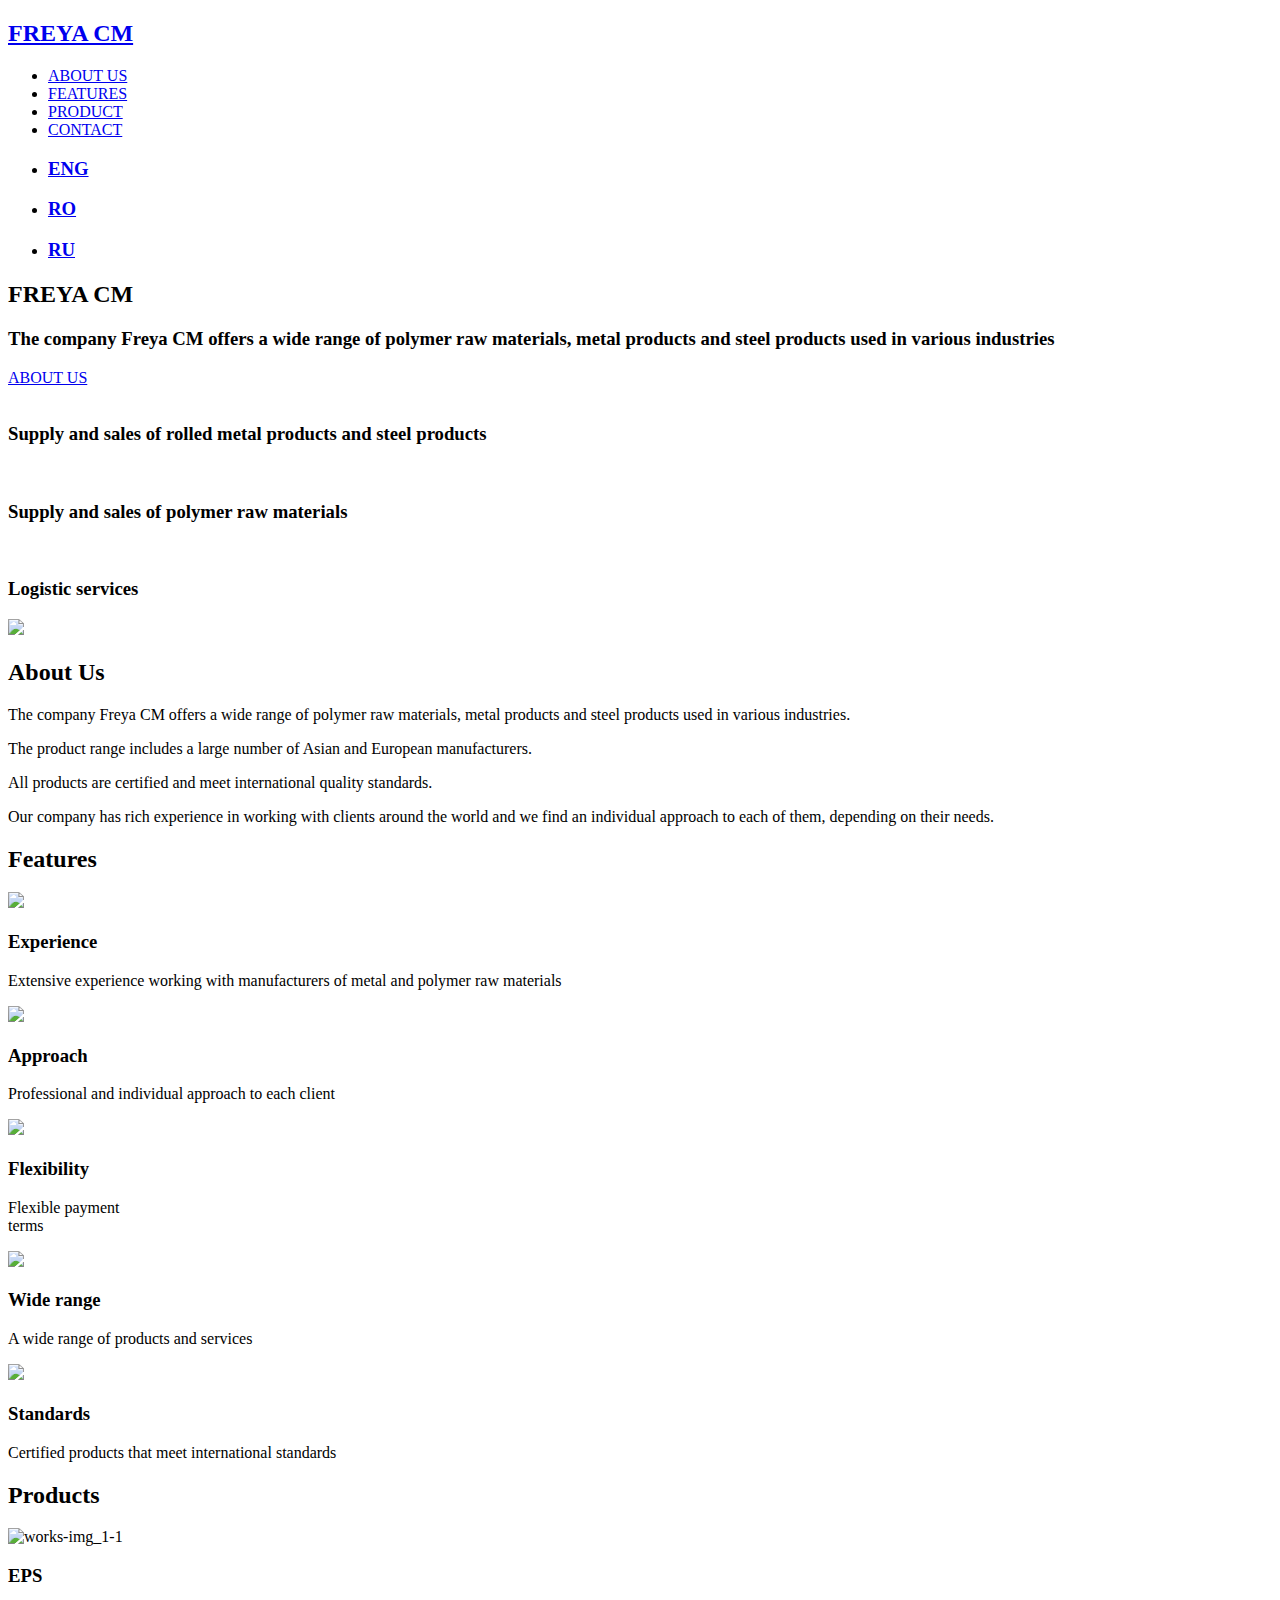
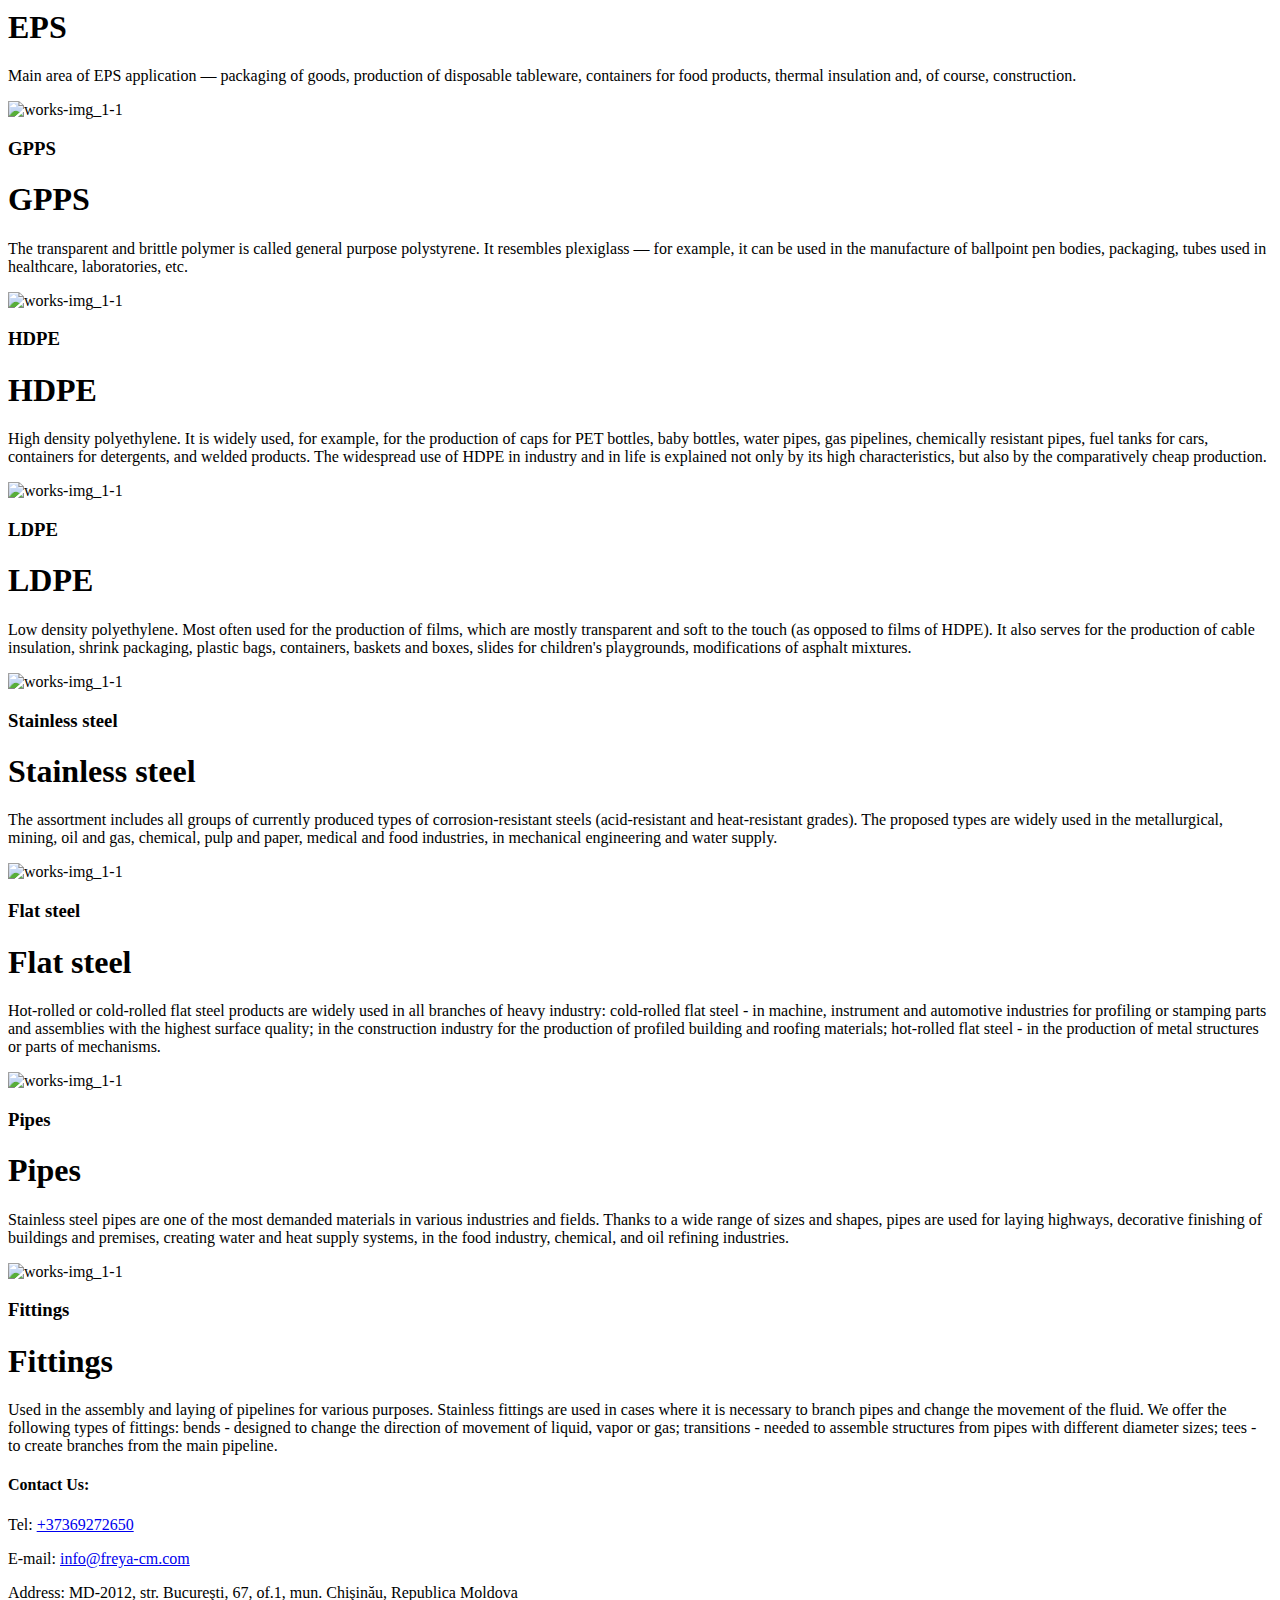
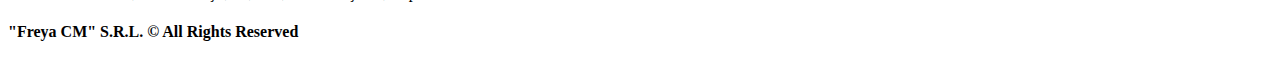
==== index.html @ f2789963 "Add files via upload" ====
<!DOCTYPE html>
<html lang="eng">
  <head>
    <meta charset="UTF-8" />
    <meta http-equiv="X-UA-Compatible" content="IE=edge" />
    <meta name="viewport" content="width=device-width, initial-scale=1.0" />
    <title>Freya</title>
    <link rel="stylesheet" href="css/style.css" />
    <link
      href="https://fonts.googleapis.com/css?family=Open+Sans"
      rel="stylesheet"
    />
    <link
      href="https://fonts.googleapis.com/css?family=Raleway"
      rel="stylesheet"
    />
    <link
      href="https://cdnjs.cloudflare.com/ajax/libs/font-awesome/5.15.2/css/all.min.css"
      rel="stylesheet"
    />
    <script src="https://code.jquery.com/jquery-3.6.0.min.js"></script>
    <script src="js/slick.min.js"></script>
    <script src="js/script.js"></script>
  </head>
  <body>
    <header class="header">
      <div class="container">
        <div class="header-row">
          <div class="header-logo">
            <h2><a href="#header">FREYA CM</a></h2>
          </div>
          <div class="hamburger-menu">
            <span></span>
          </div>
          <nav class="menu">
            <ul class="menu-list">
              <li class="menu-list-item">
                <a href="#aboutus" class="menu-list-link">ABOUT US</a>
              </li>
              <li class="menu-list-item">
                <a href="#features" class="menu-list-link">FEATURES</a>
              </li>
              <li class="menu-list-item">
                <a href="#products" class="menu-list-link">PRODUCT</a>
              </li>
              <li class="menu-list-item">
                <a href="#contact" class="menu-list-link">CONTACT</a>
              </li>
              <li class="menu-list-item" >
                <h3>
                  <a href="/index.html" class="menu-list-link">
                  ENG</a>
                </h3>
              </li>
              <li class="menu-list-item">
                <h3>
                  <a href="/ro.html" class="menu-list-link">
                  RO</a>
                </h3>
              </li>
              <li class="menu-list-item">
                <h3>
                  <a href="/rus.html" class="menu-list-link">
                  RU</a>
                </h3>
              </li>
            </ul>
          </nav>
        </div>
        <div class="header-line"></div>
    </header>
    <section class="presentation" id="header">
        <div class="header-title">
          <h2>FREYA CM</h2>
        </div>
        <div class="header-subtitle">
          <h3>
            The company Freya CM offers a wide range of polymer raw materials, metal products and steel products used in various industries
          </h3>
        </div>
        <div class="header-btn"><a href="#aboutus">ABOUT US</a></div>
      </div>
    </section>
    <section class="slider">
      <div class="slider-item">
        <div class="slider-row">
          <div class="slider-item-img">
            <img src="/image/steel_service.jpg" alt="" />
          </div>
          <div class="slider-item-bg bg-img2">
            <div class="slider-item-review">
              <h3>
                Supply and sales of rolled metal products and steel products
              </h3>
            </div>
          </div>
        </div>
      </div>
      <div class="slider-item">
        <div class="slider-row">
          <div class="slider-item-img">
            <img src="/image/polymeric_service.jpg" alt="" />
          </div>
          <div class="slider-item-bg bg-img1">
            <div class="slider-item-review">
              <h3>
                Supply and sales of polymer raw materials
              </h3>
            </div>
          </div>
        </div>
      </div>
      <div class="slider-item">
        <div class="slider-row">
          <div class="slider-item-img">
            <img src="/image/logistic_service.jpg" alt="" />
          </div>
          <div class="slider-item-bg bg-img3">
            <div class="slider-item-review">
              <h3>
                Logistic services
              </h3>
            </div>
          </div>
        </div>
      </div>
    </section>
    <section class="aboutus" id="aboutus">
      <div class="container">
        <div class="aboutus-row">
          <div class="aboutus-row-item">
            <div class="aboutus-icon">
              <img src="/image/office.jpg" />
            </div>
          </div>
          <div class="aboutus-row-item">
              <div class="aboutus-row-item-title">
                <h2>About Us</h2>
              </div>
              <div class="about-name-line"></div>
              <div class="aboutus-row-item-description">
                <p>The company Freya CM offers a wide range of polymer raw materials, metal products and steel products used in various industries.</p>
                <p>The product range includes a large number of Asian and European manufacturers.</p>
                <p>All products are certified and meet international quality standards.</p>
                <p>Our company has rich experience in working with clients around the world and we find an individual approach to each of them, depending on their needs.
                </p>
              </div>
          </div>
        </div>
      </div>
    </section>
    <section class="features" id="features">
      <div class="container">
        <div class="features-title">
          <h2>Features</h2>
        </div>
          <div class="features-row">
            <div class="features-row-item">
              <div class="features-icon">
                <img src="/image/features-easily.png" />
              </div>
              <div class="features-row-item-title">
                <h3>Experience</h3>
              </div>
              <div class="features-row-item-discription">
                <p>
                  Extensive experience working with manufacturers of metal and polymer raw materials
                </p>
              </div>
            </div>
            <div class="features-row-item">
              <div class="features-icon">
                <img src="/image/features-modern.png" />
              </div>
              <div class="features-row-item-title"><h3>Approach</h3></div>
              <div class="features-row-item-discription">
                <p>
                  Professional and individual approach to each client 
                </p>
              </div>
            </div>
            <div class="features-row-item">
              <div class="features-icon">
                <img src="/image/features-ready.png" />
              </div>
              <div class="features-row-item-title">
                <h3>Flexibility</h3>
              </div>
              <div class="features-row-item-discription">
                <p>
                  Flexible payment<br>terms
                </p>
              </div>
            </div>
            <div class="features-row-item">
              <div class="features-icon">
                <img src="/image/features-clean.png" />
              </div>
              <div class="features-row-item-title"><h3>Wide range</h3></div>
              <div class="features-row-item-discription">
                <p>
                  A wide range of products and services
                </p>
              </div>
            </div>
            <div class="features-row-item">
              <div class="features-icon">
                <img src="/image/features-responsive.png" />
              </div>
              <div class="features-row-item-title">
                <h3>Standards</h3>
              </div>
              <div class="features-row-item-discription">
                <p>
                  Certified products that meet international standards
                </p>
              </div>
            </div>
          </div>
      </div>
    </section>
    <section class="works" id="products">
      <div class="container">
        <div class="product-title">
          <h2>Products</h2>
        </div>
        <div class="works-row">
          <div class="works-row-item">
            <div class="works-img">
              <img src="/image/EPS.jpg" alt="works-img_1-1" />
            </div>
            <div class="works-row-item-bg">
              <h3>EPS</h3>
            </div>
          </div>
          <div class="works-row-item">
            <div class="works-title">
              <h1>EPS</h1>
            </div>
            <div class="works-discription">
              <p>
                Main area of EPS application — packaging of goods, production of disposable tableware, containers for food products, thermal insulation and, of course, construction.
              </p>
            </div>
          </div>
        </div>
        <div class="works-row">
          <div class="works-row-item">
            <div class="works-img">
              <img src="/image/GPPS.jpg" alt="works-img_1-1" />
            </div>
            <div class="works-row-item-bg">
              <h3>GPPS</h3>
            </div>
          </div>
          <div class="works-row-item">
            <div class="works-title">
              <h1>GPPS</h1>
            </div>
            <div class="works-discription">
              <p>
                The transparent and brittle polymer is called general purpose polystyrene. It resembles plexiglass — for example, it can be used in the manufacture of ballpoint pen bodies, packaging, tubes used in healthcare, laboratories, etc.
              </p>
            </div>
          </div>
        </div>
        <div class="works-row">
          <div class="works-row-item">
            <div class="works-img">
              <img src="/image/HDPE.jpg" alt="works-img_1-1" />
            </div>
            <div class="works-row-item-bg">
              <h3>HDPE</h3>
            </div>
          </div>
          <div class="works-row-item">
            <div class="works-title">
              <h1>HDPE</h1>
            </div>
            <div class="works-discription">
              <p>
                High density polyethylene. It is widely used, for example, for the production of caps for PET bottles, baby bottles, water pipes, gas pipelines, chemically resistant pipes, fuel tanks for cars, containers for detergents, and welded products. The widespread use of HDPE in industry and in life is explained not only by its high characteristics, but also by the comparatively cheap production.
              </p>
            </div>
          </div>
        </div>
        <div class="works-row">
          <div class="works-row-item">
            <div class="works-img">
              <img src="/image/LDPE.jpg" alt="works-img_1-1" />
            </div>
            <div class="works-row-item-bg">
              <h3>LDPE</h3>
            </div>
          </div>
          <div class="works-row-item">
            <div class="works-title">
              <h1>LDPE</h1>
            </div>
            <div class="works-discription">
              <p>
                Low density polyethylene. Most often used for the production of films, which are mostly transparent and soft to the touch (as opposed to films of HDPE). It also serves for the production of cable insulation, shrink packaging, plastic bags, containers, baskets and boxes, slides for children's playgrounds, modifications of asphalt mixtures.
              </p>
            </div>
          </div>
        </div>
        <div class="works-row">
          <div class="works-row-item">
            <div class="works-img">
              <img src="/image/steel.jpg" alt="works-img_1-1" />
            </div>
            <div class="works-row-item-bg">
              <h3>Stainless steel</h3>
            </div>
          </div>
          <div class="works-row-item">
            <div class="works-title">
              <h1>Stainless steel</h1>
            </div>
            <div class="works-discription">
              <p>The assortment includes all groups of currently produced types of corrosion-resistant steels (acid-resistant and heat-resistant grades). The proposed types are widely used in the metallurgical, mining, oil and gas, chemical, pulp and paper, medical and food industries, in mechanical engineering and water supply.
              </p>
            </div>
          </div>
        </div>
        <div class="works-row">
          <div class="works-row-item">
            <div class="works-img">
              <img src="/image/galvanized-coils-g1c0eab2f3_1280.jpg" alt="works-img_1-1" />
            </div>
            <div class="works-row-item-bg">
              <h3>Flat steel</h3>
            </div>
          </div>
          <div class="works-row-item">
            <div class="works-title">
              <h1>Flat steel</h1>
            </div>
            <div class="works-discription">
              <p>Hot-rolled or cold-rolled flat steel products are widely used in all branches of heavy industry: cold-rolled flat steel - in machine, instrument and automotive industries for profiling or stamping parts and assemblies with the highest surface quality; in the construction industry for the production of profiled building and roofing materials; hot-rolled flat steel - in the production of metal structures or parts of mechanisms.
              </p>
            </div>
          </div>
        </div>
        <div class="works-row">
          <div class="works-row-item">
            <div class="works-img">
              <img src="/image/steel-pipe.jpg" alt="works-img_1-1" />
            </div>
            <div class="works-row-item-bg">
              <h3>Pipes</h3>
            </div>
          </div>
          <div class="works-row-item">
            <div class="works-title">
              <h1>Pipes</h1>
            </div>
            <div class="works-discription">
              <p>Stainless steel pipes are one of the most demanded materials in various industries and fields. Thanks to a wide range of sizes and shapes, pipes are used for laying highways, decorative finishing of buildings and premises, creating water and heat supply systems, in the food industry, chemical, and oil refining industries.
              </p>
            </div>
          </div>
        </div>
        <div class="works-row">
          <div class="works-row-item">
            <div class="works-img">
              <img src="/image/fittings.jpg" alt="works-img_1-1" />
            </div>
            <div class="works-row-item-bg">
              <h3>Fittings</h3>
            </div>
          </div>
          <div class="works-row-item">
            <div class="works-title">
              <h1>Fittings</h1>
            </div>
            <div class="works-discription">
              <p>Used in the assembly and laying of pipelines for various purposes. Stainless fittings are used in cases where it is necessary to branch pipes and change the movement of the fluid.
              We offer the following types of fittings: bends - designed to change the direction of movement of liquid, vapor or gas; transitions - needed to assemble structures from pipes with different diameter sizes; tees - to create branches from the main pipeline.             
              </p>
            </div>
          </div>
        </div>
      </div>
    </section>
    <section class="contacts" id="contact">
      <div class="container">
        <div class="contacts-item-title">
          <h4>Contact Us:</h4>
        </div>
        <div class="contacts-item-discription">
          <p>Tel: 
            <a href="tel:+37369272650">+37369272650</a>
          </p>
        </div>
        <div class="contacts-item-discription">
          <p>E-mail: 
            <a href="mailto:info@freya.com">info@freya-cm.com</a>
          </p>
        </div>
        <div class="contacts-item-adress">
          <p>Address: MD-2012, str. Bucureşti, 67, of.1, mun. Chişinău, Republica Moldova
          </p>
        </div>
        <div class="contacts-name">
          <h4>"Freya CM" S.R.L. &copy; All Rights Reserved</h4>
        </div>
      </div>
    </section>
  </body>
</html>
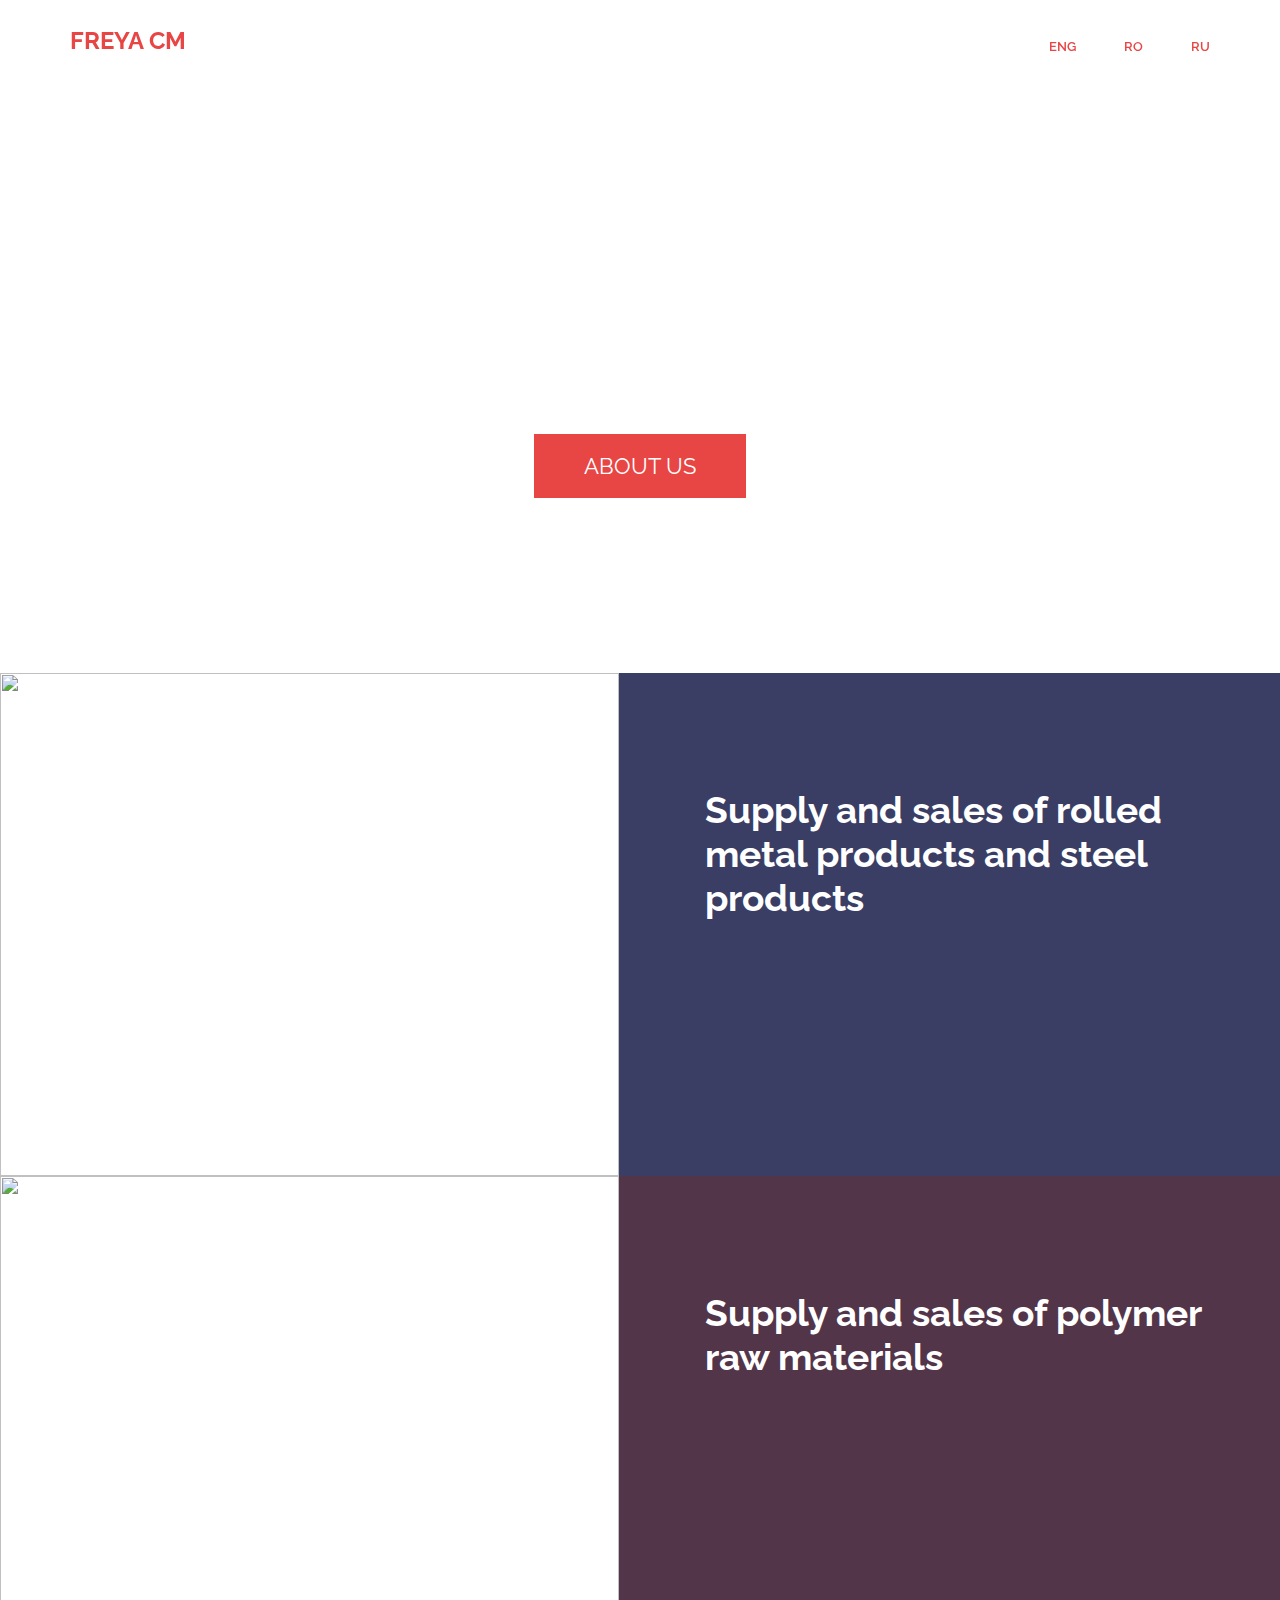
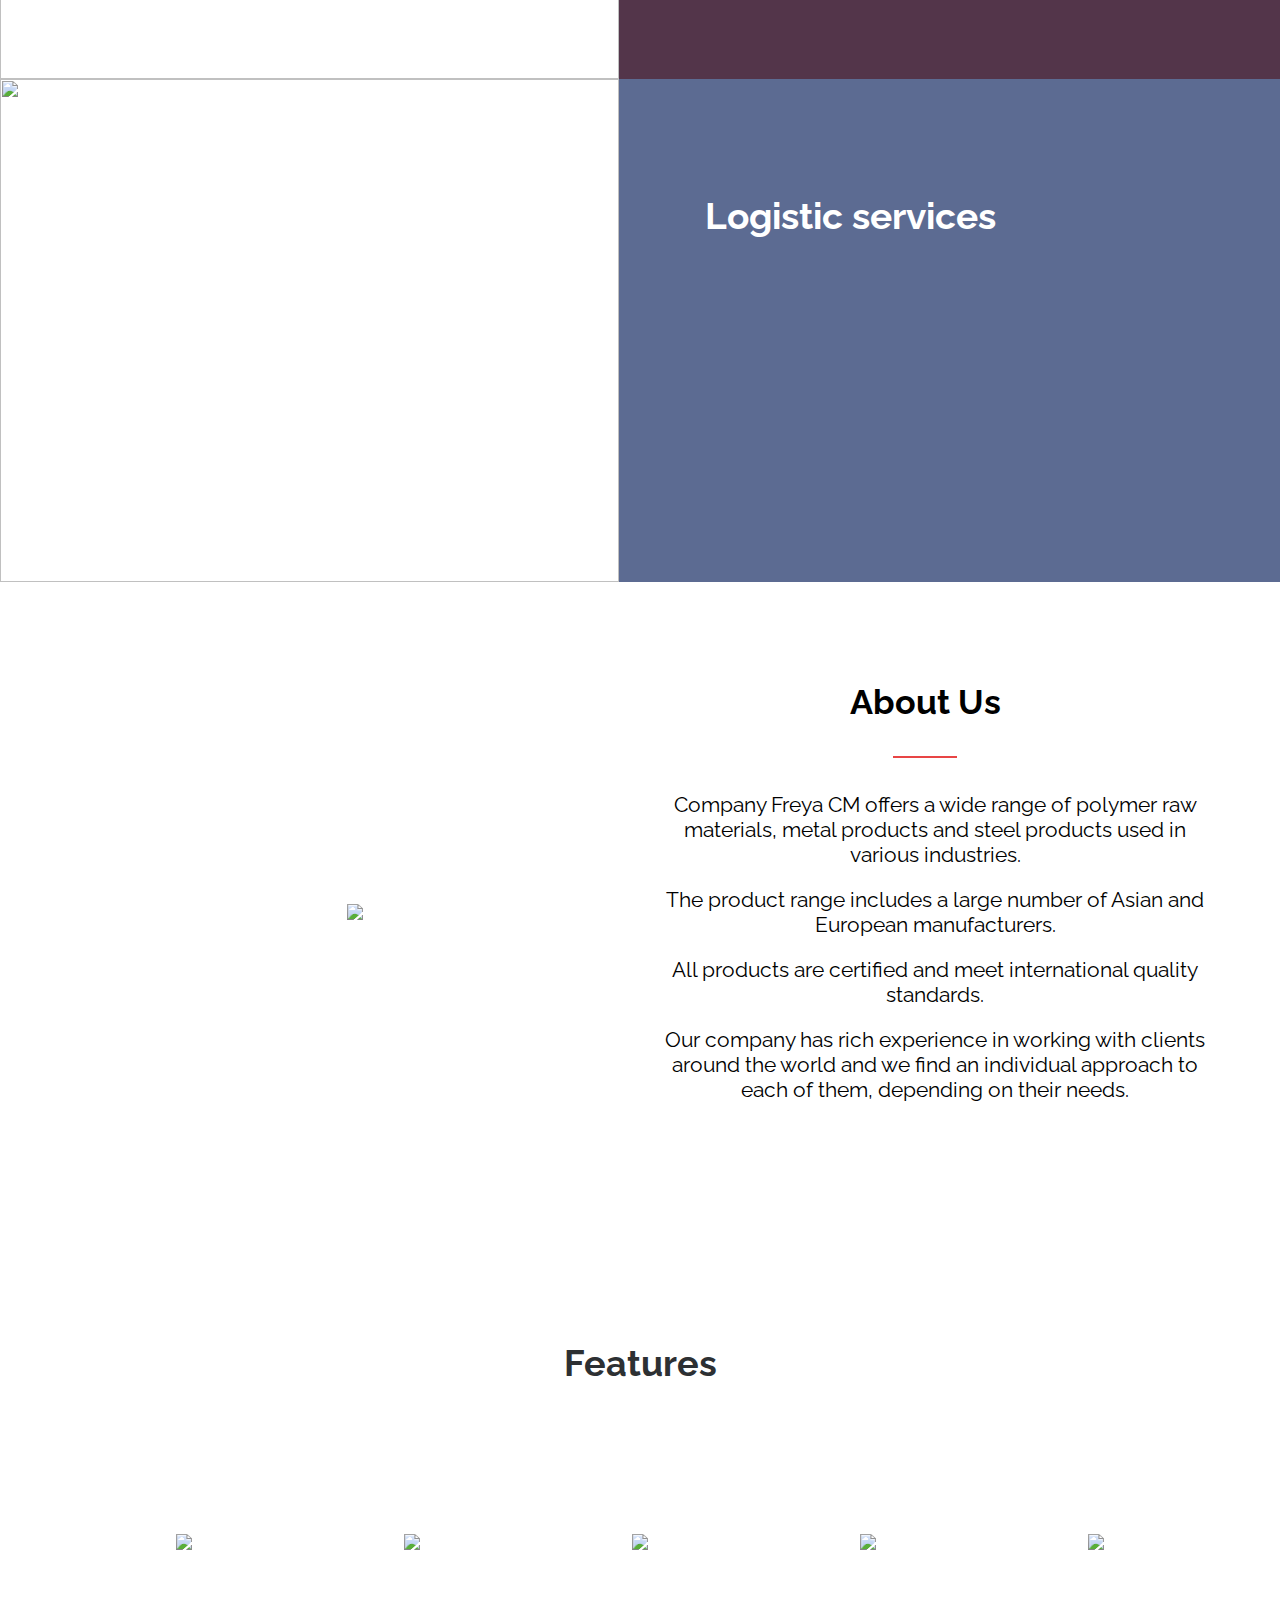
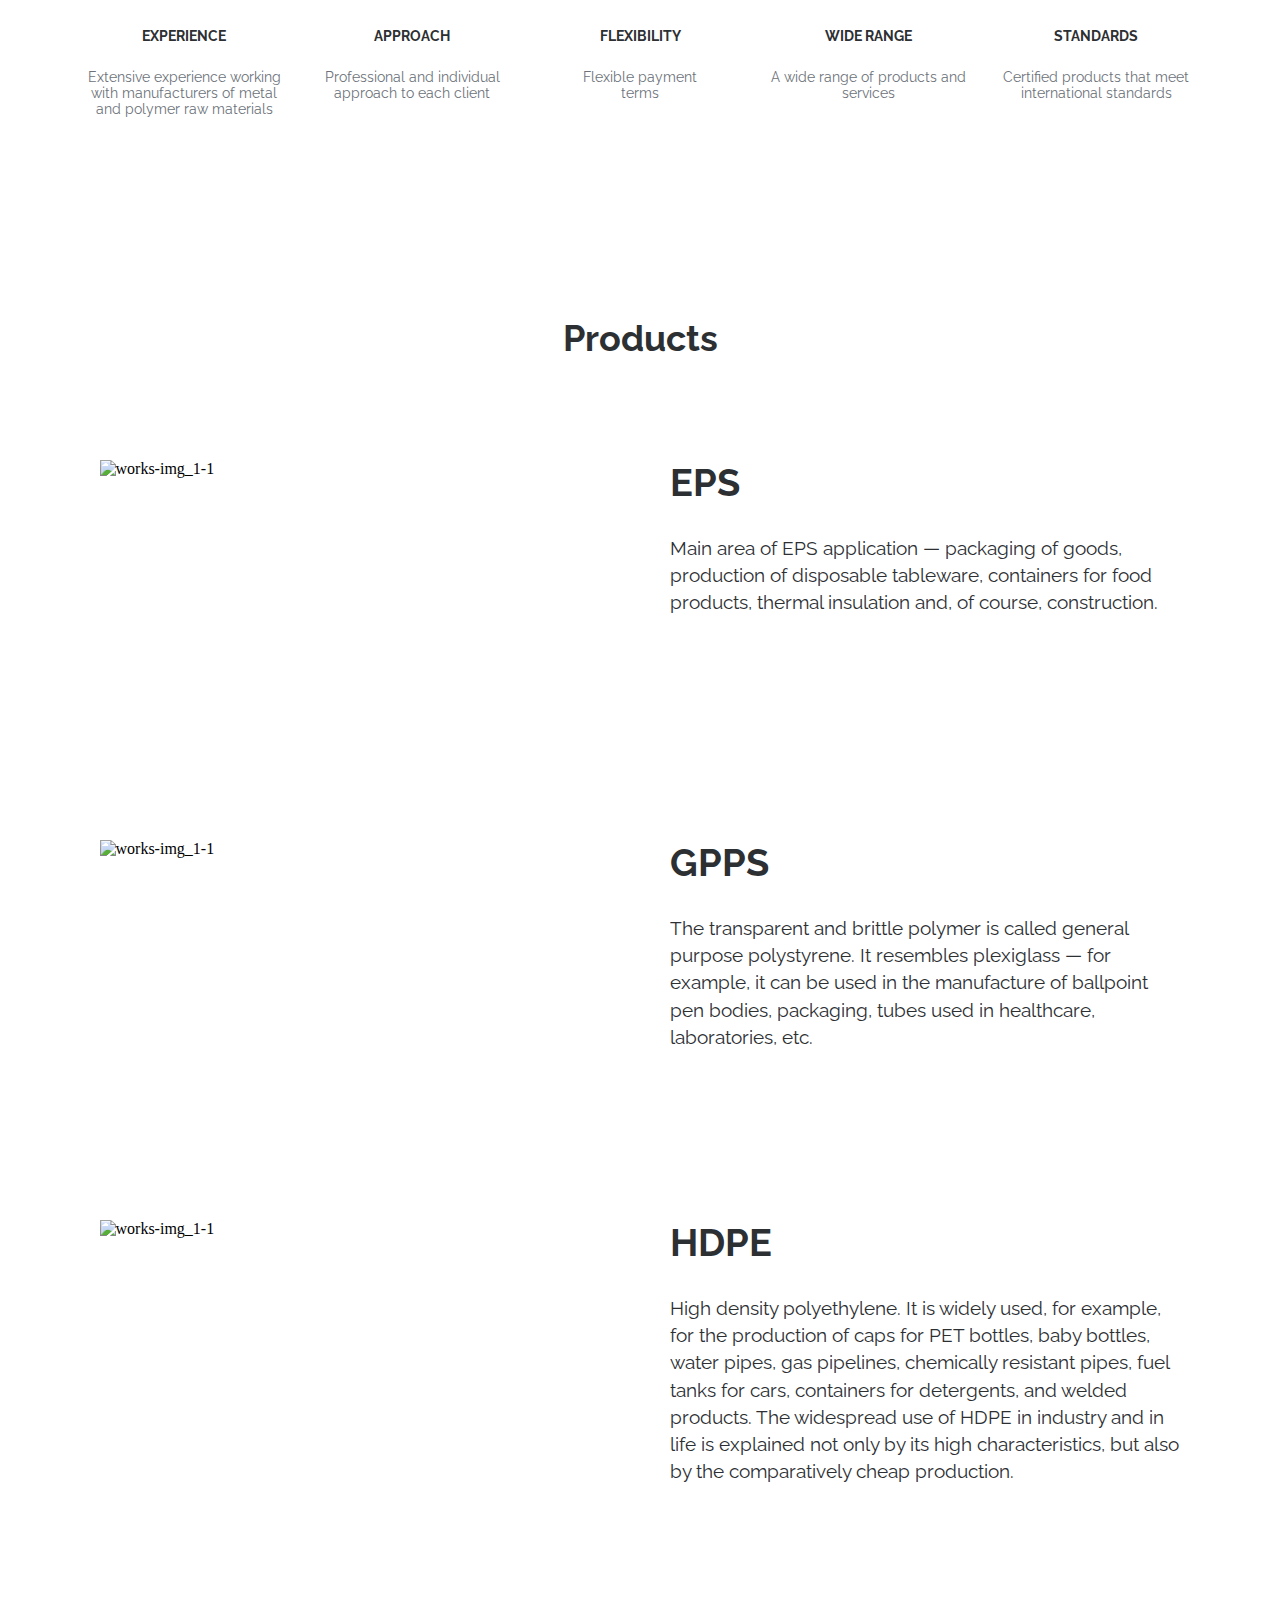
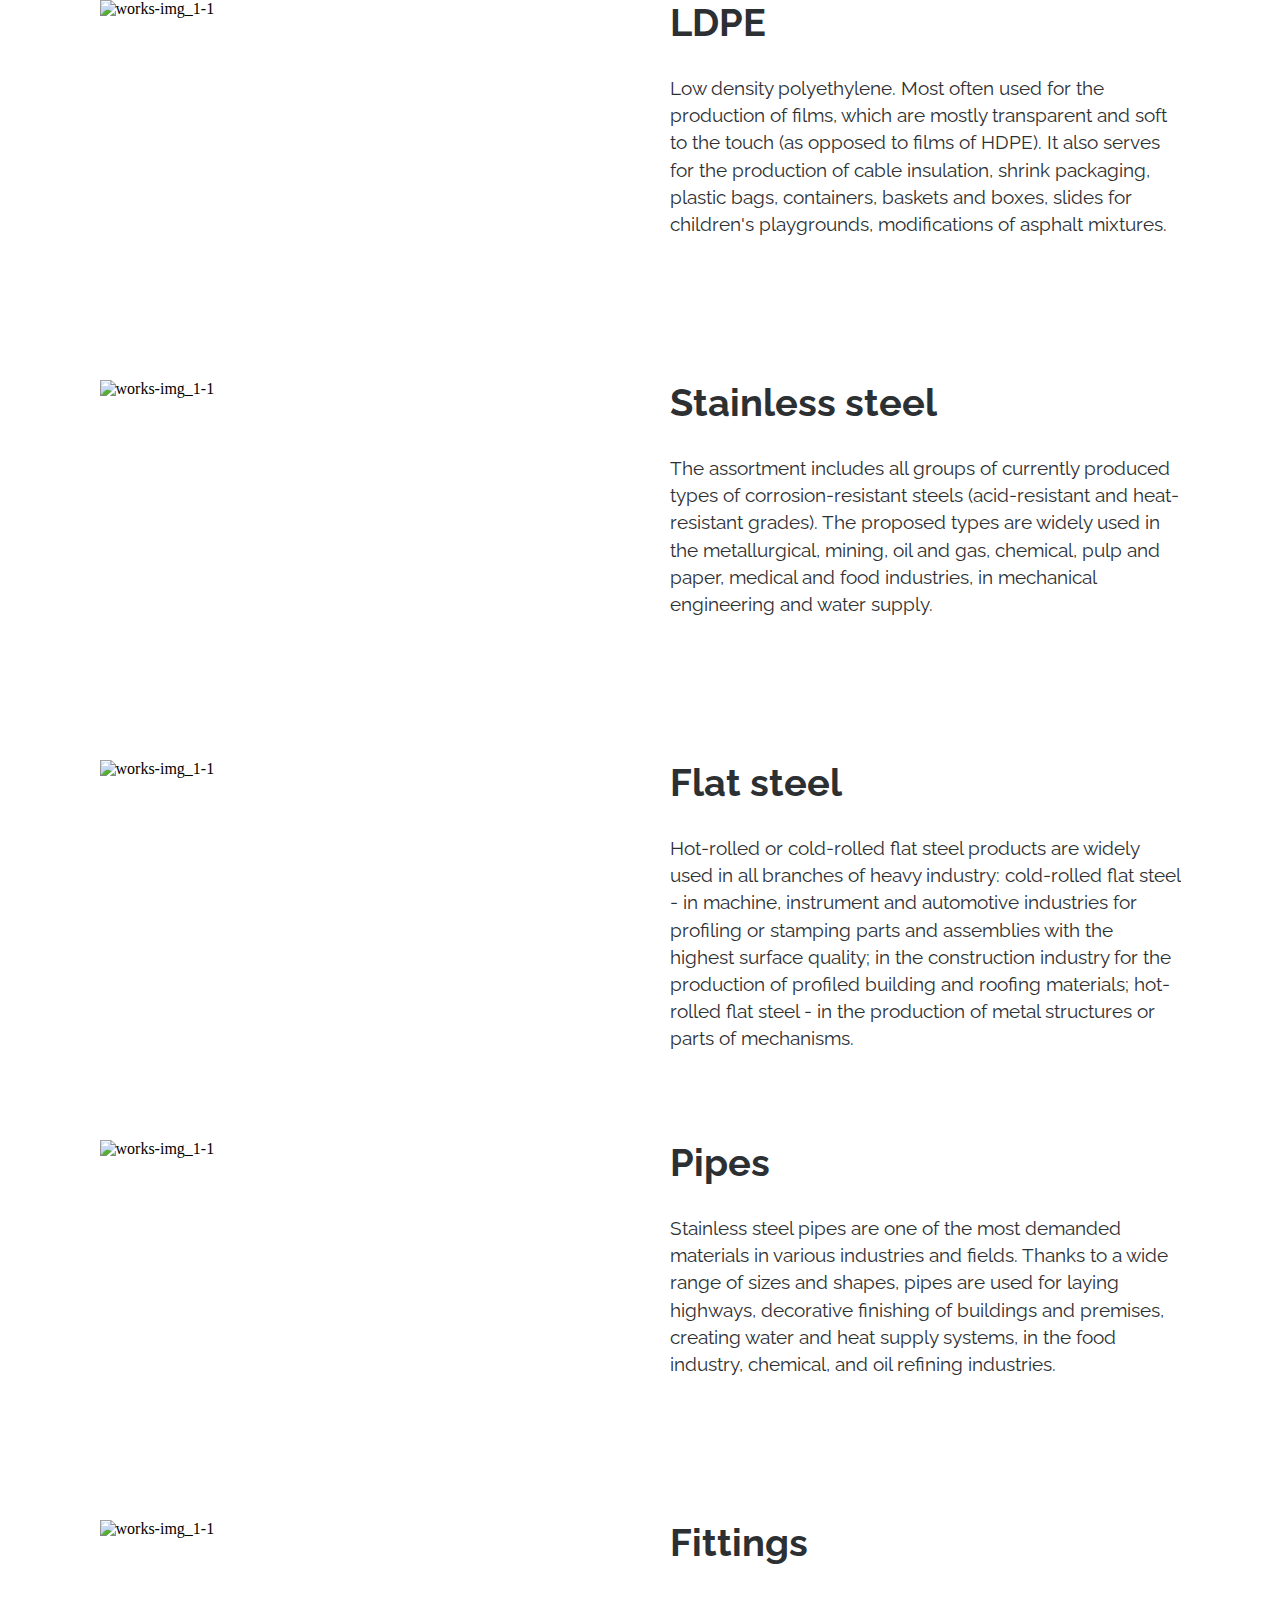
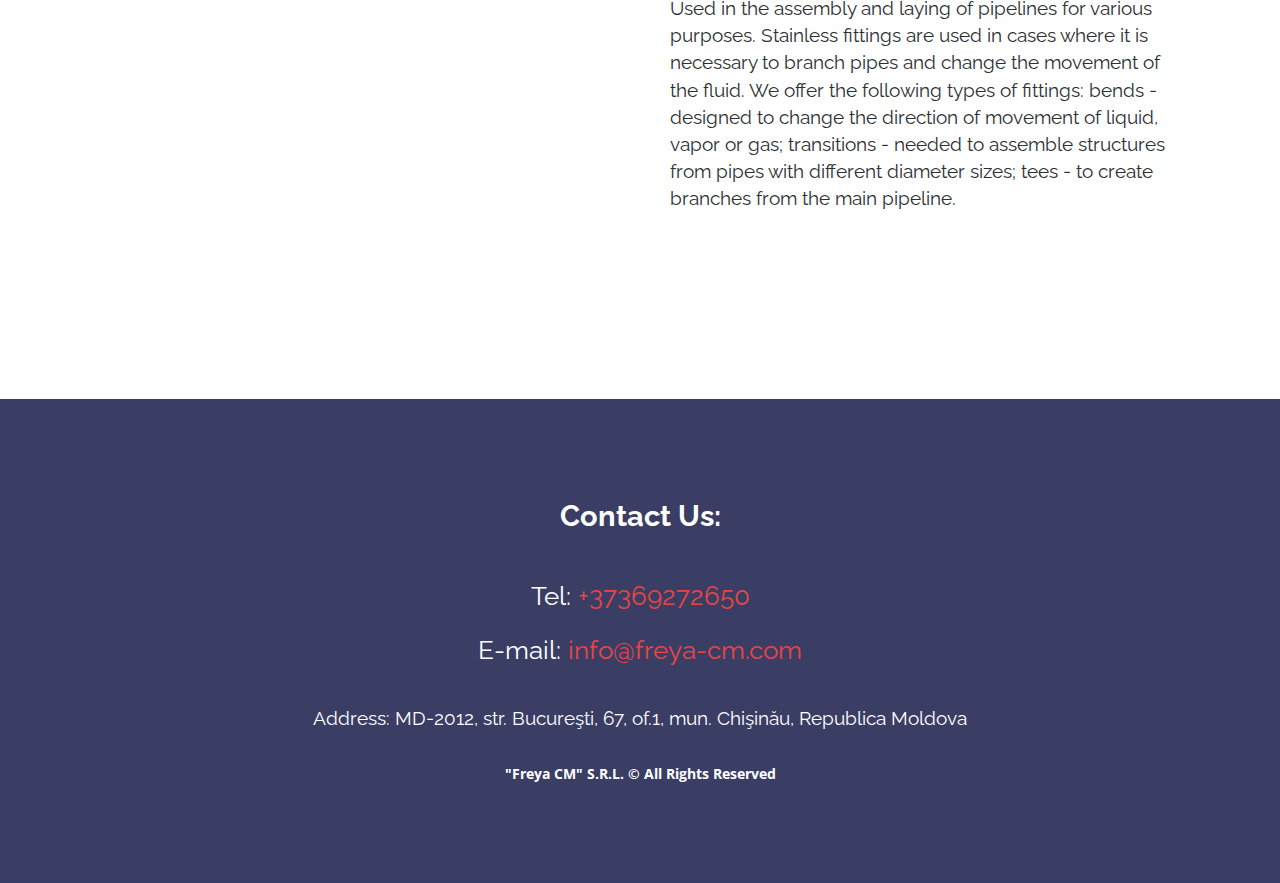
==== commit 3edf7aac: "Update index.html" ====
--- a/index.html
+++ b/index.html
@@ -48,19 +48,19 @@
               </li>
               <li class="menu-list-item" >
                 <h3>
-                  <a href="/index.html" class="menu-list-link">
+                  <a href="index.html" class="menu-list-link">
                   ENG</a>
                 </h3>
               </li>
               <li class="menu-list-item">
                 <h3>
-                  <a href="/ro.html" class="menu-list-link">
+                  <a href="ro.html" class="menu-list-link">
                   RO</a>
                 </h3>
               </li>
               <li class="menu-list-item">
                 <h3>
-                  <a href="/rus.html" class="menu-list-link">
+                  <a href="rus.html" class="menu-list-link">
                   RU</a>
                 </h3>
               </li>
@@ -75,7 +75,7 @@
         </div>
         <div class="header-subtitle">
           <h3>
-            The company Freya CM offers a wide range of polymer raw materials, metal products and steel products used in various industries
+            Company Freya CM offers a wide range of polymer raw materials, metal products and steel products used in various industries
           </h3>
         </div>
         <div class="header-btn"><a href="#aboutus">ABOUT US</a></div>
@@ -85,7 +85,7 @@
       <div class="slider-item">
         <div class="slider-row">
           <div class="slider-item-img">
-            <img src="/image/steel_service.jpg" alt="" />
+            <img src="image/steel_service.jpg" alt="" />
           </div>
           <div class="slider-item-bg bg-img2">
             <div class="slider-item-review">
@@ -99,7 +99,7 @@
       <div class="slider-item">
         <div class="slider-row">
           <div class="slider-item-img">
-            <img src="/image/polymeric_service.jpg" alt="" />
+            <img src="image/polymeric_service.jpg" alt="" />
           </div>
           <div class="slider-item-bg bg-img1">
             <div class="slider-item-review">
@@ -113,7 +113,7 @@
       <div class="slider-item">
         <div class="slider-row">
           <div class="slider-item-img">
-            <img src="/image/logistic_service.jpg" alt="" />
+            <img src="image/logistic_service.jpg" alt="" />
           </div>
           <div class="slider-item-bg bg-img3">
             <div class="slider-item-review">
@@ -130,7 +130,7 @@
         <div class="aboutus-row">
           <div class="aboutus-row-item">
             <div class="aboutus-icon">
-              <img src="/image/office.jpg" />
+              <img src="image/office.jpg" />
             </div>
           </div>
           <div class="aboutus-row-item">
@@ -139,7 +139,7 @@
               </div>
               <div class="about-name-line"></div>
               <div class="aboutus-row-item-description">
-                <p>The company Freya CM offers a wide range of polymer raw materials, metal products and steel products used in various industries.</p>
+                <p>Company Freya CM offers a wide range of polymer raw materials, metal products and steel products used in various industries.</p>
                 <p>The product range includes a large number of Asian and European manufacturers.</p>
                 <p>All products are certified and meet international quality standards.</p>
                 <p>Our company has rich experience in working with clients around the world and we find an individual approach to each of them, depending on their needs.
@@ -157,7 +157,7 @@
           <div class="features-row">
             <div class="features-row-item">
               <div class="features-icon">
-                <img src="/image/features-easily.png" />
+                <img src="image/features-easily.png" />
               </div>
               <div class="features-row-item-title">
                 <h3>Experience</h3>
@@ -170,7 +170,7 @@
             </div>
             <div class="features-row-item">
               <div class="features-icon">
-                <img src="/image/features-modern.png" />
+                <img src="image/features-modern.png" />
               </div>
               <div class="features-row-item-title"><h3>Approach</h3></div>
               <div class="features-row-item-discription">
@@ -181,7 +181,7 @@
             </div>
             <div class="features-row-item">
               <div class="features-icon">
-                <img src="/image/features-ready.png" />
+                <img src="image/features-ready.png" />
               </div>
               <div class="features-row-item-title">
                 <h3>Flexibility</h3>
@@ -194,7 +194,7 @@
             </div>
             <div class="features-row-item">
               <div class="features-icon">
-                <img src="/image/features-clean.png" />
+                <img src="image/features-clean.png" />
               </div>
               <div class="features-row-item-title"><h3>Wide range</h3></div>
               <div class="features-row-item-discription">
@@ -205,7 +205,7 @@
             </div>
             <div class="features-row-item">
               <div class="features-icon">
-                <img src="/image/features-responsive.png" />
+                <img src="image/features-responsive.png" />
               </div>
               <div class="features-row-item-title">
                 <h3>Standards</h3>
@@ -227,7 +227,7 @@
         <div class="works-row">
           <div class="works-row-item">
             <div class="works-img">
-              <img src="/image/EPS.jpg" alt="works-img_1-1" />
+              <img src="image/EPS.jpg" alt="works-img_1-1" />
             </div>
             <div class="works-row-item-bg">
               <h3>EPS</h3>
@@ -247,7 +247,7 @@
         <div class="works-row">
           <div class="works-row-item">
             <div class="works-img">
-              <img src="/image/GPPS.jpg" alt="works-img_1-1" />
+              <img src="image/GPPS.jpg" alt="works-img_1-1" />
             </div>
             <div class="works-row-item-bg">
               <h3>GPPS</h3>
@@ -267,7 +267,7 @@
         <div class="works-row">
           <div class="works-row-item">
             <div class="works-img">
-              <img src="/image/HDPE.jpg" alt="works-img_1-1" />
+              <img src="image/HDPE.jpg" alt="works-img_1-1" />
             </div>
             <div class="works-row-item-bg">
               <h3>HDPE</h3>
@@ -287,7 +287,7 @@
         <div class="works-row">
           <div class="works-row-item">
             <div class="works-img">
-              <img src="/image/LDPE.jpg" alt="works-img_1-1" />
+              <img src="image/LDPE.jpg" alt="works-img_1-1" />
             </div>
             <div class="works-row-item-bg">
               <h3>LDPE</h3>
@@ -307,7 +307,7 @@
         <div class="works-row">
           <div class="works-row-item">
             <div class="works-img">
-              <img src="/image/steel.jpg" alt="works-img_1-1" />
+              <img src="image/steel.jpg" alt="works-img_1-1" />
             </div>
             <div class="works-row-item-bg">
               <h3>Stainless steel</h3>
@@ -326,7 +326,7 @@
         <div class="works-row">
           <div class="works-row-item">
             <div class="works-img">
-              <img src="/image/galvanized-coils-g1c0eab2f3_1280.jpg" alt="works-img_1-1" />
+              <img src="image/galvanized-coils-g1c0eab2f3_1280.jpg" alt="works-img_1-1" />
             </div>
             <div class="works-row-item-bg">
               <h3>Flat steel</h3>
@@ -345,7 +345,7 @@
         <div class="works-row">
           <div class="works-row-item">
             <div class="works-img">
-              <img src="/image/steel-pipe.jpg" alt="works-img_1-1" />
+              <img src="image/steel-pipe.jpg" alt="works-img_1-1" />
             </div>
             <div class="works-row-item-bg">
               <h3>Pipes</h3>
@@ -364,7 +364,7 @@
         <div class="works-row">
           <div class="works-row-item">
             <div class="works-img">
-              <img src="/image/fittings.jpg" alt="works-img_1-1" />
+              <img src="image/fittings.jpg" alt="works-img_1-1" />
             </div>
             <div class="works-row-item-bg">
               <h3>Fittings</h3>
--- a/css/style.css
+++ b/css/style.css
@@ -0,0 +1,25 @@
+@import url("header.css");
+@import url("presentation.css");
+@import url("aboutus.css");
+@import url("features.css");
+@import url("footer.css");
+@import url("works.css");
+@import url("team.css");
+@import url("download.css");
+@import url("contacts.css");
+@import url("slider.css");
+@import url("media.css");
+
+* {
+  margin: 0;
+  padding: 0;
+  box-sizing: border-box;
+}
+
+.container {
+  padding: 0 15px;
+  max-width: 1170px;
+  margin: auto;
+  z-index: 1;
+  position: relative;
+}
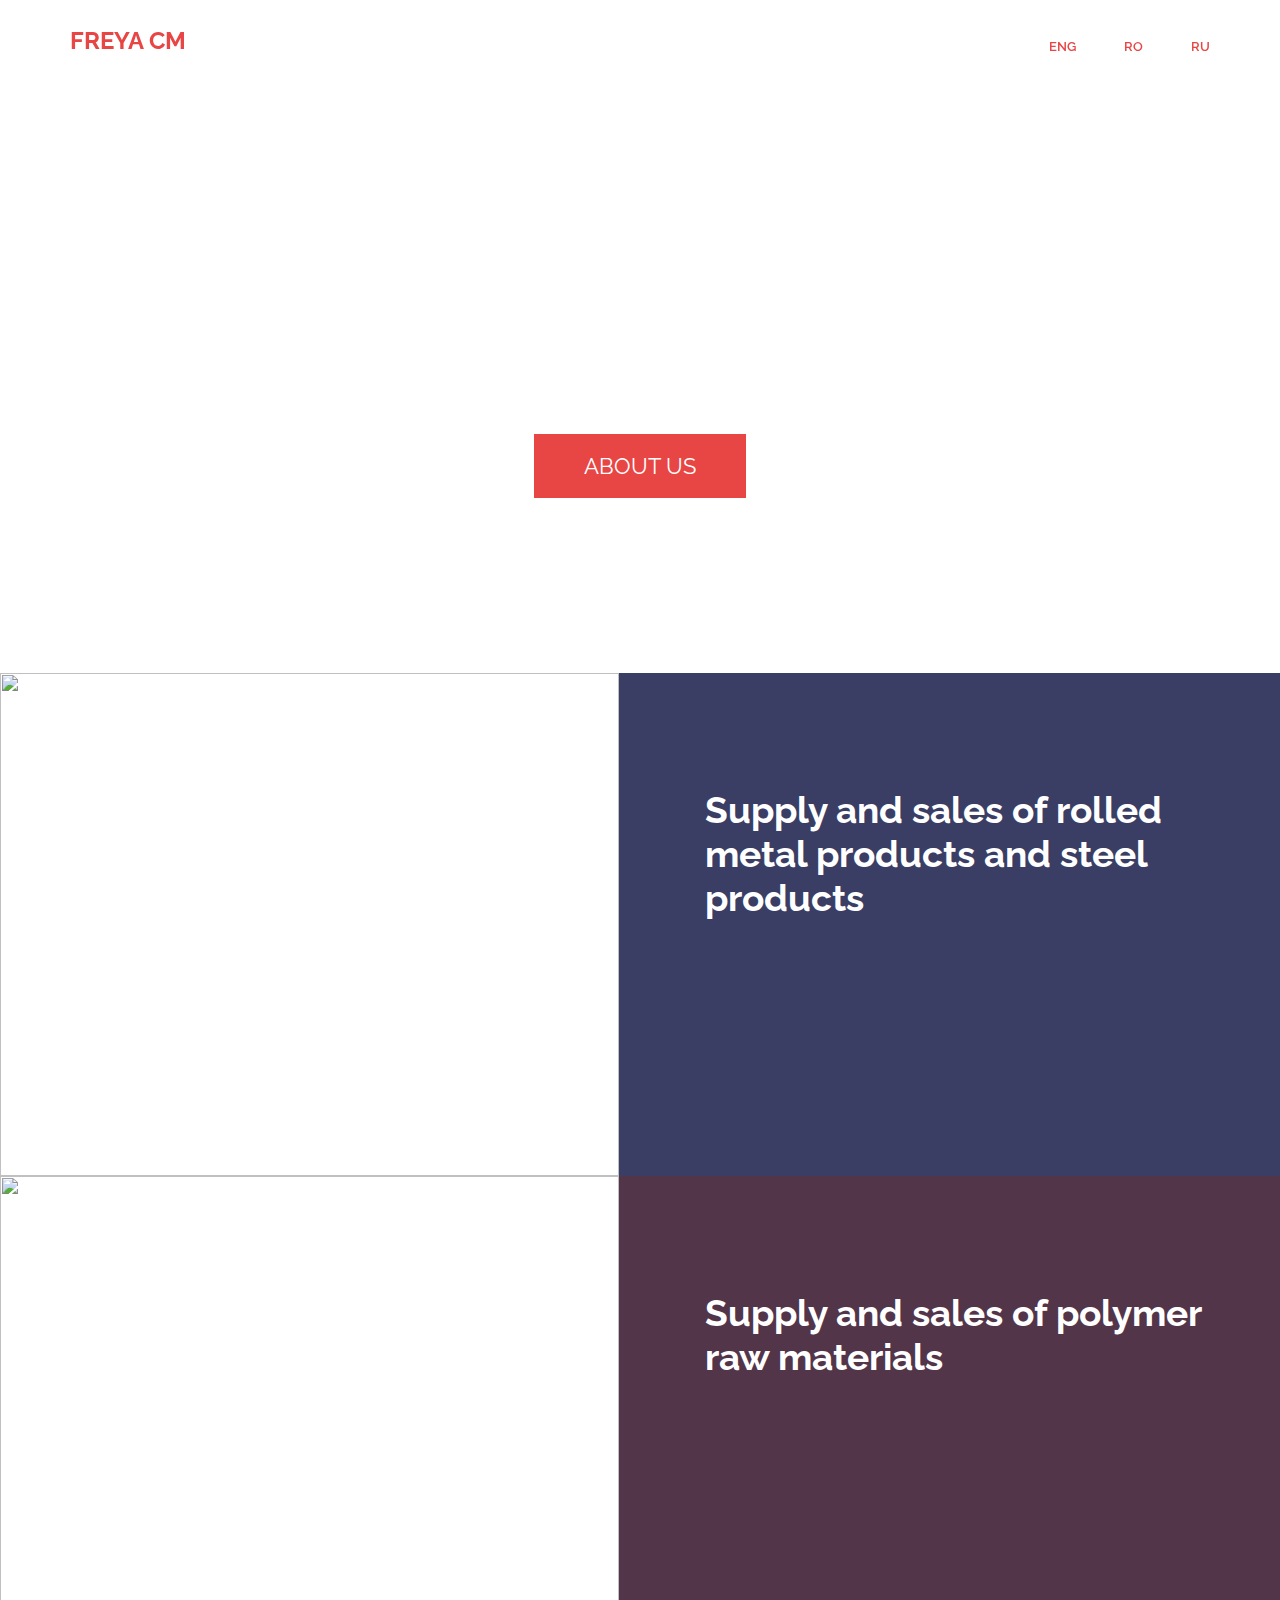
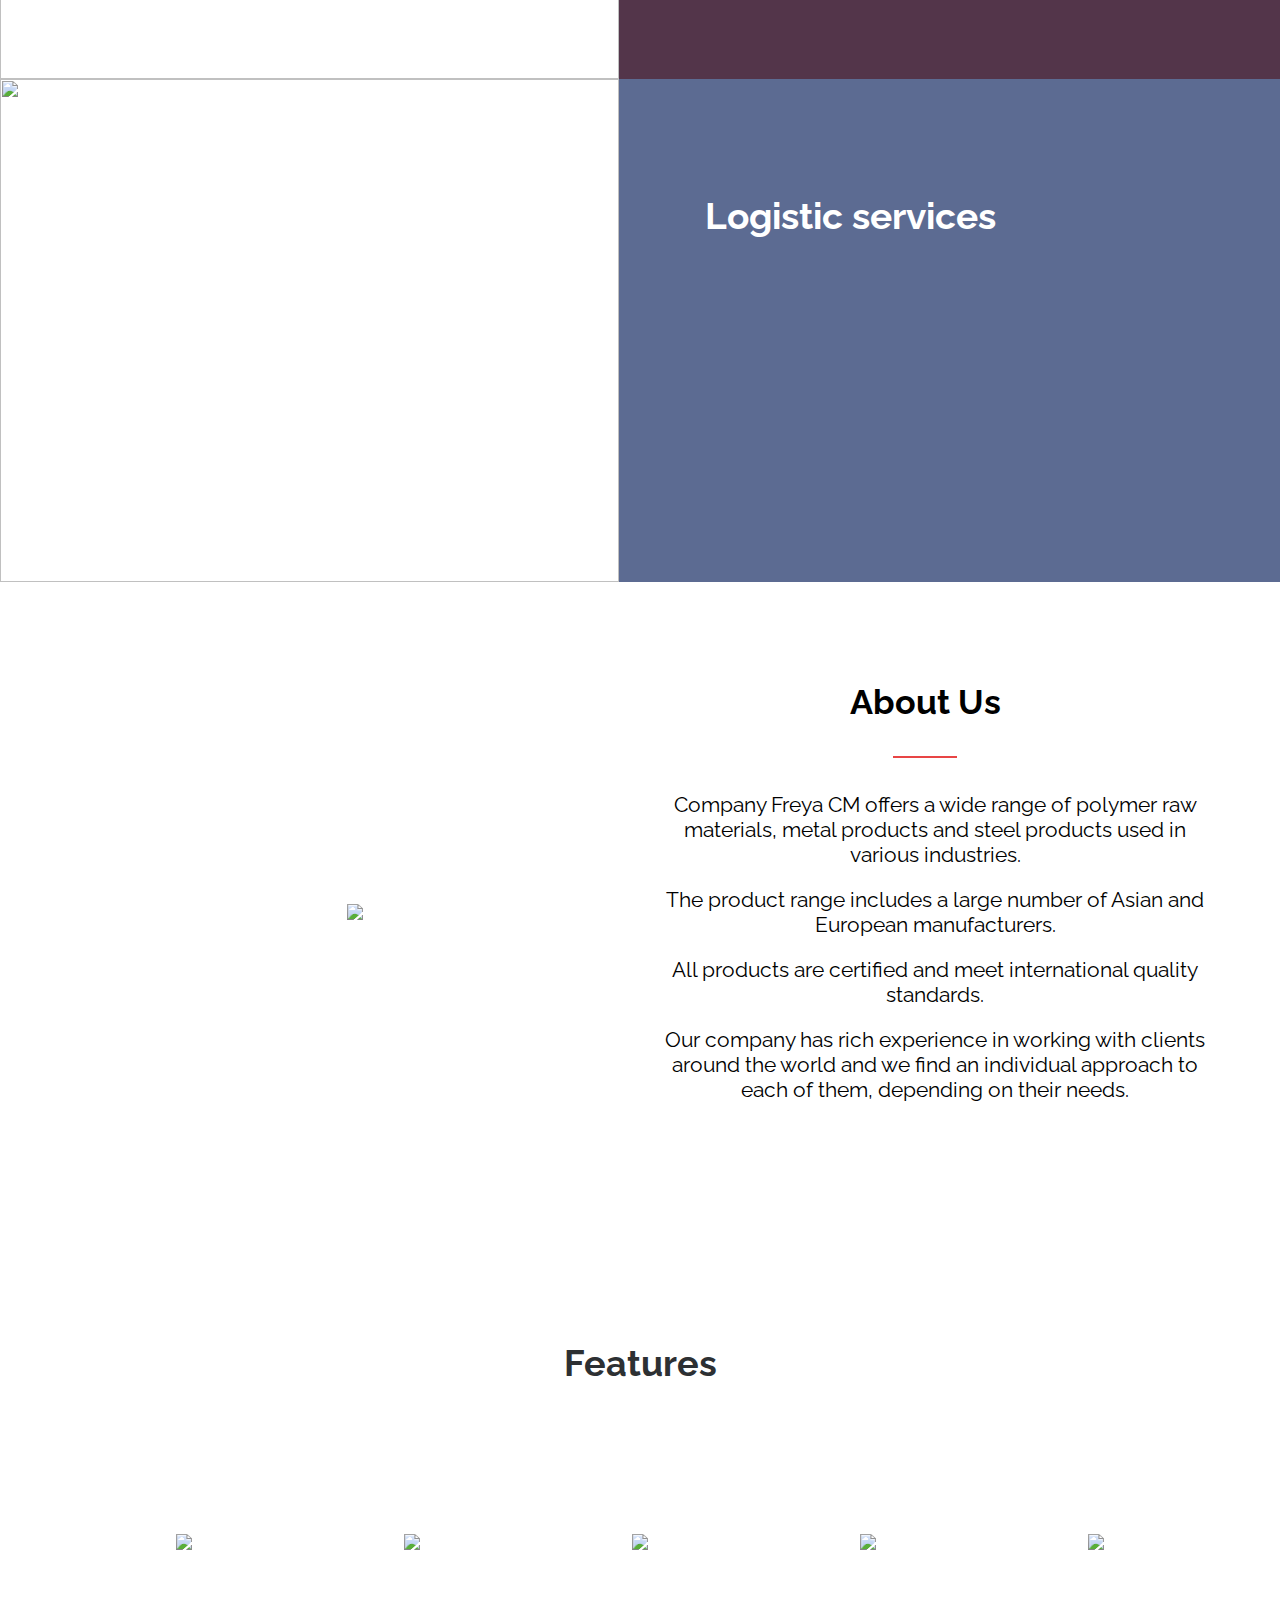
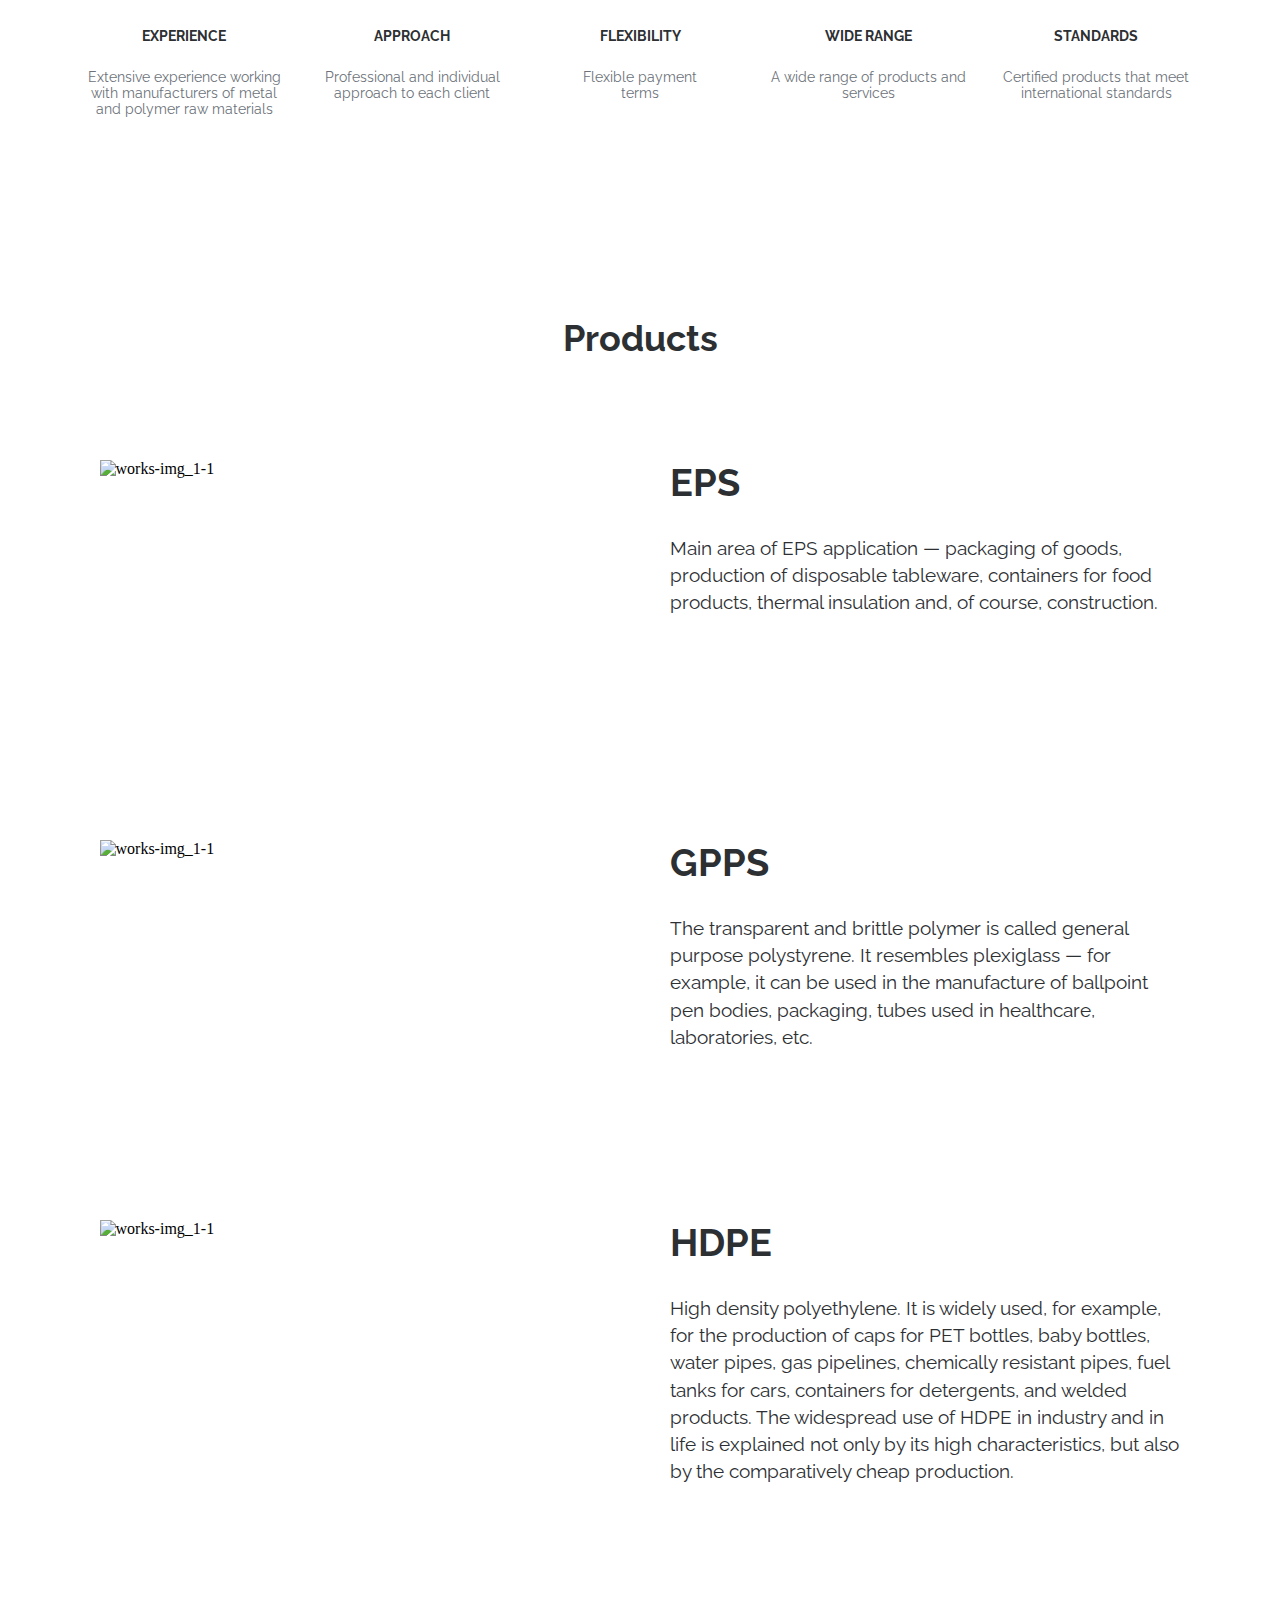
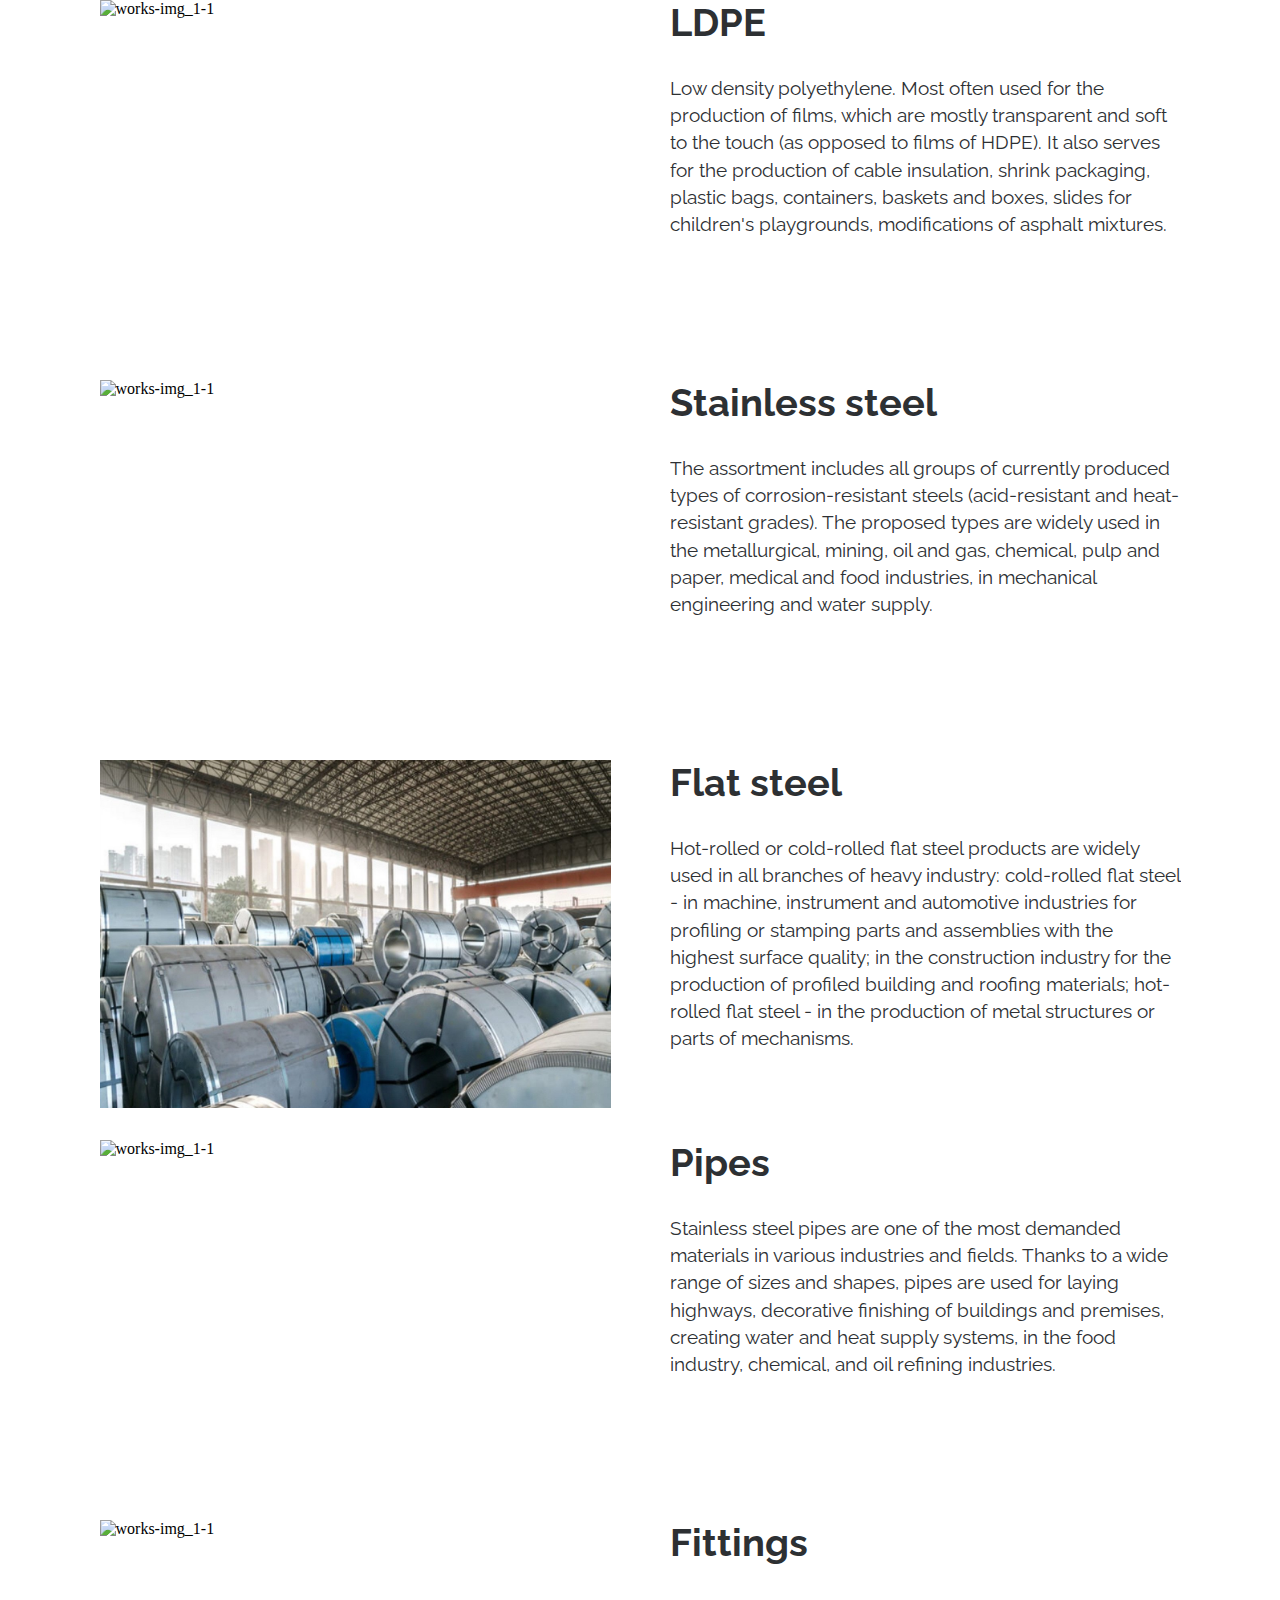
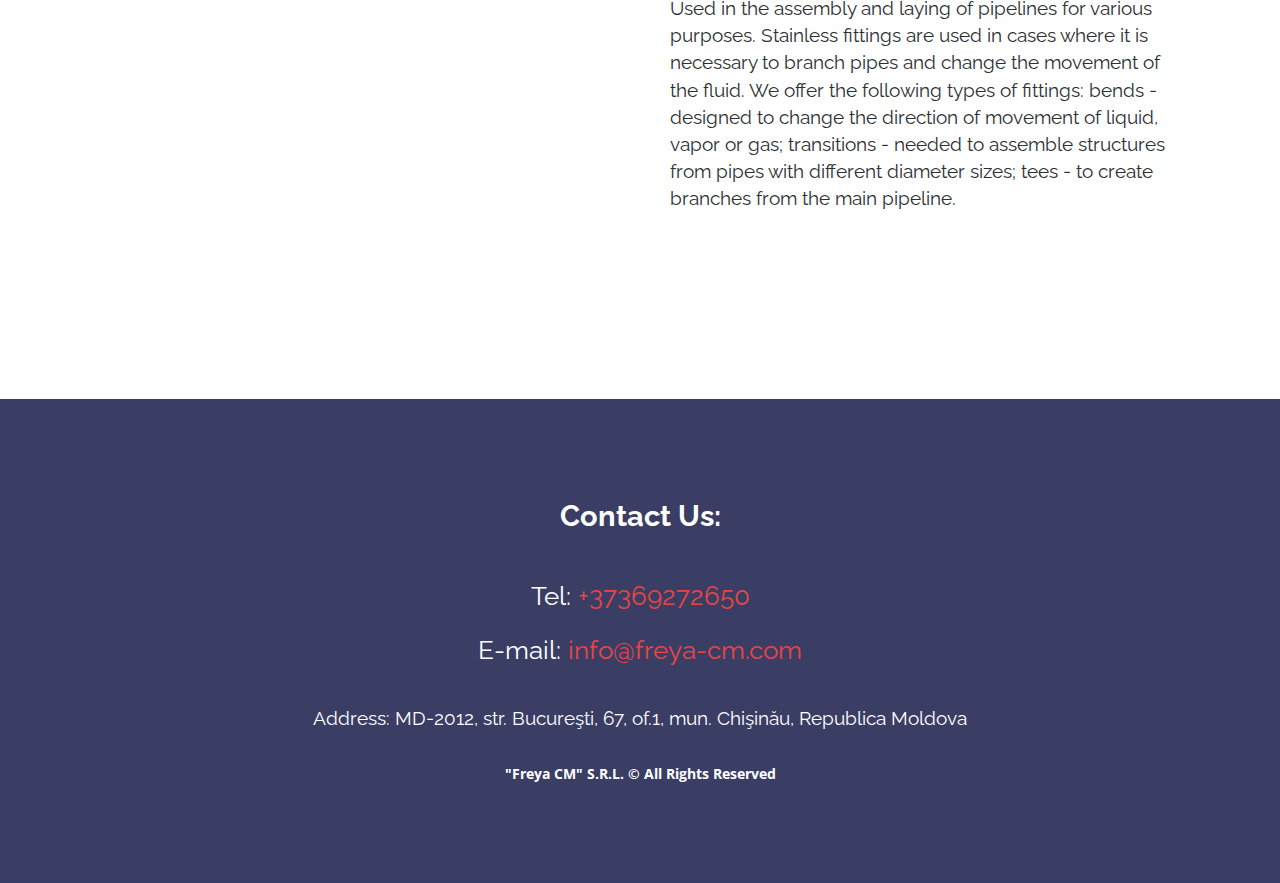
==== commit 823e4623: "Update and rename main.html to index.html" ====
--- a/index.html
+++ b/index.html
@@ -27,7 +27,7 @@
       <div class="container">
         <div class="header-row">
           <div class="header-logo">
-            <h2><a href="#header">FREYA CM</a></h2>
+            <h2><a href="index.html">FREYA CM</a></h2>
           </div>
           <div class="hamburger-menu">
             <span></span>
@@ -395,7 +395,7 @@
         </div>
         <div class="contacts-item-discription">
           <p>E-mail: 
-            <a href="mailto:info@freya.com">info@freya-cm.com</a>
+            <a href="mailto:info@freya-cm.com">info@freya-cm.com</a>
           </p>
         </div>
         <div class="contacts-item-adress">
